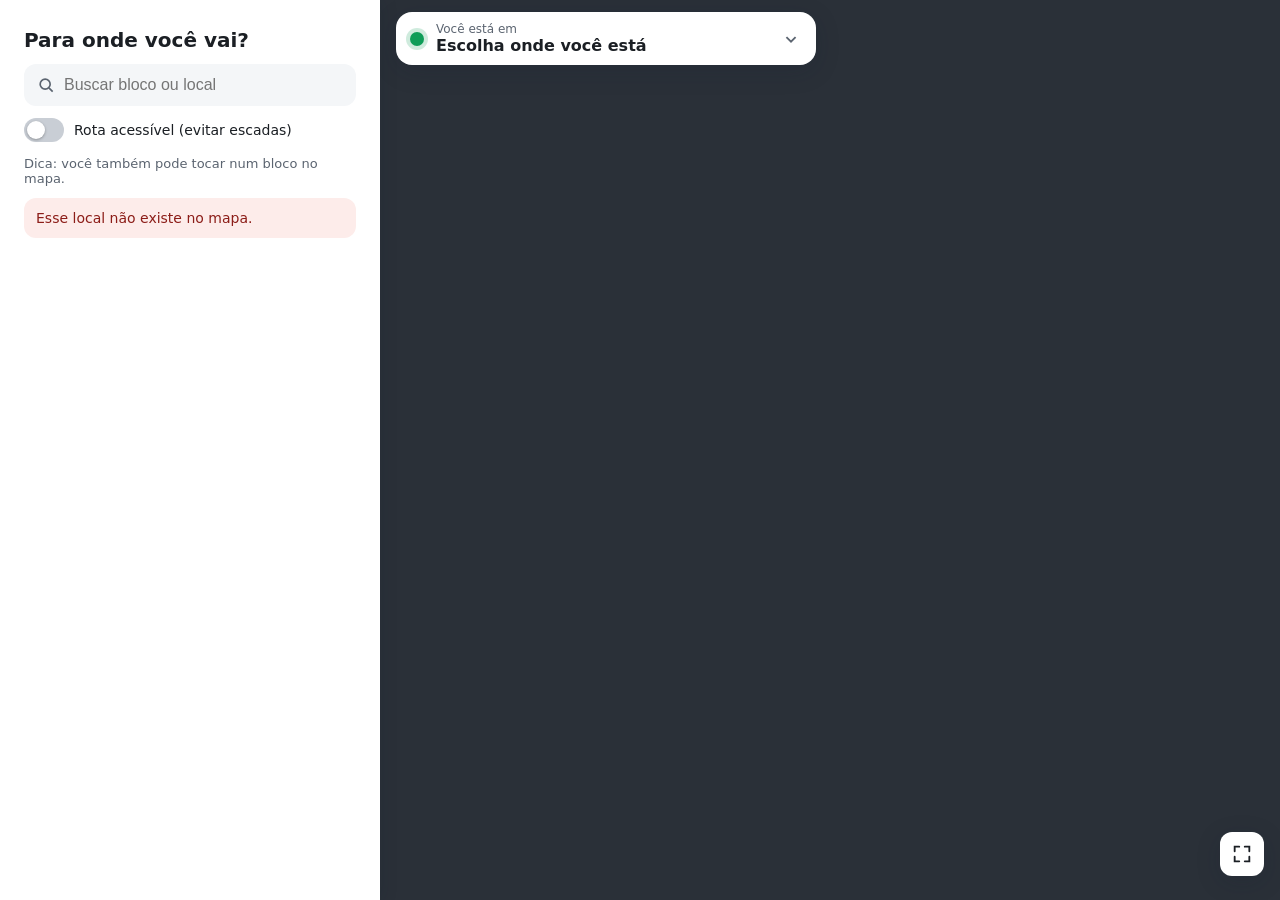
==== Projeto-Tcc-Senai/frontend-rota/index.html @ 967924a3 "Add files via upload" ====
<!doctype html>
<html lang="pt-BR">
<head>
  <meta charset="utf-8">
  <meta name="viewport" content="width=device-width, initial-scale=1, viewport-fit=cover">
  <meta name="theme-color" content="#0b4f9c">
  <title>Rotas do Campus - SENAI</title>
  <link rel="stylesheet" href="css/estilo.css">
</head>
<body>
  <main class="app">

    <!-- MAPA: o SVG recebe a ortofoto e a rota (ver js/mapa.js) -->
    <div class="area-mapa">
      <svg id="mapa" role="img" aria-label="Mapa do campus"></svg>

      <header class="topo" id="topo">
        <button class="cartao-origem" id="btn-origem" type="button" aria-haspopup="dialog">
          <span class="marca-origem" aria-hidden="true"></span>
          <span class="textos">
            <small>Você está em</small>
            <strong id="nome-origem">Escolha onde você está</strong>
          </span>
          <svg class="seta" viewBox="0 0 24 24" aria-hidden="true"><path d="M7 10l5 5 5-5"/></svg>
        </button>
      </header>

      <div class="controles" aria-label="Controles do mapa">
        <button id="btn-rota" type="button" title="Centralizar rota" hidden>
          <svg viewBox="0 0 24 24" aria-hidden="true"><circle cx="12" cy="12" r="3"/><path d="M12 2v4M12 18v4M2 12h4M18 12h4"/><circle cx="12" cy="12" r="7"/></svg>
        </button>
        <button id="btn-tudo" type="button" title="Ver o campus inteiro">
          <svg viewBox="0 0 24 24" aria-hidden="true"><path d="M4 9V4h5M20 9V4h-5M4 15v5h5M20 15v5h-5"/></svg>
        </button>
      </div>
    </div>

    <!-- PAINEL: escolha do destino e resultado da rota -->
    <section class="painel" id="painel" aria-live="polite">
      <div class="alca" aria-hidden="true"></div>

      <div id="tela-escolha">
        <h1>Para onde você vai?</h1>
        <div class="busca">
          <svg viewBox="0 0 24 24" aria-hidden="true"><circle cx="11" cy="11" r="6"/><path d="M20 20l-4.5-4.5"/></svg>
          <input id="busca" type="search" placeholder="Buscar bloco ou local" autocomplete="off">
        </div>
        <label class="chave">
          <input type="checkbox" id="acessivel">
          <span class="trilho" aria-hidden="true"></span>
          Rota acessível (evitar escadas)
        </label>
        <div id="lista-destinos" class="lista"></div>
        <p class="dica">Dica: você também pode tocar num bloco no mapa.</p>
      </div>

      <div id="tela-rota" hidden>
        <div class="resumo">
          <div>
            <small>Indo para</small>
            <h2 id="rota-destino"></h2>
          </div>
          <button id="btn-trocar" type="button" class="secundario">Trocar</button>
        </div>
        <div class="metricas">
          <div><strong id="rota-tempo">-</strong><small>min a pé</small></div>
          <div><strong id="rota-dist">-</strong><small>metros</small></div>
          <div id="selo-acessivel" hidden><strong>♿</strong><small>acessível</small></div>
        </div>
        <ol id="passos" class="passos"></ol>
      </div>

      <div id="carregando" class="carregando" hidden>Calculando rota…</div>
      <p id="erro" class="erro" role="alert" hidden></p>
    </section>

    <!-- Escolha manual da origem (quando não veio QR code ou para trocar) -->
    <dialog id="dlg-origem" aria-labelledby="titulo-origem">
      <form method="dialog" class="dlg-topo">
        <h2 id="titulo-origem">Onde você está?</h2>
        <button value="fechar" class="fechar" aria-label="Fechar">×</button>
      </form>
      <div id="lista-origens" class="lista"></div>
    </dialog>
  </main>

  <script type="module" src="js/app.js"></script>
</body>
</html>
---- Projeto-Tcc-Senai/frontend-rota/css/estilo.css ----
/* Front de referência da tela de rota.
   Cores e fontes são provisórias: substituir pelas do Figma. */

:root {
  --azul: #0b4f9c;
  --azul-claro: #e8f0fb;
  --rota: #1a73e8;
  --verde: #0f9d58;
  --vermelho: #d93025;
  --texto: #1b1f24;
  --texto-2: #5b6470;
  --linha: #e3e6ea;
  --fundo: #ffffff;
  --fundo-2: #f4f6f8;
  --sombra: 0 6px 24px rgba(15, 30, 50, .18);
  --raio: 16px;
  color-scheme: light;
}

* { box-sizing: border-box; }
html, body { height: 100%; margin: 0; }
body {
  font-family: system-ui, -apple-system, "Segoe UI", Roboto, sans-serif;
  color: var(--texto);
  background: #1d2228;
  -webkit-tap-highlight-color: transparent;
  overscroll-behavior: none;
}
button { font: inherit; color: inherit; cursor: pointer; }
[hidden] { display: none !important; }

/* ---------------------------------------------------------------- layout */

.app {
  position: fixed; inset: 0;
  display: grid;
  grid-template-rows: 1fr;
}
.area-mapa { position: relative; grid-area: 1 / 1; overflow: hidden; }

#mapa {
  width: 100%; height: 100%; display: block;
  touch-action: none;            /* gestos tratados em mapa.js */
  user-select: none;
  background: #2a3038;
  cursor: grab;
}
#mapa:active { cursor: grabbing; }

/* ----------------------------------------------------------------- topo */

.topo {
  position: absolute; top: 0; left: 0; right: 0;
  padding: max(12px, env(safe-area-inset-top)) 16px 0;
  pointer-events: none;
}
.cartao-origem {
  pointer-events: auto;
  display: flex; align-items: center; gap: 12px;
  width: 100%; max-width: 420px;
  padding: 10px 14px;
  border: 0; border-radius: var(--raio);
  background: var(--fundo); box-shadow: var(--sombra);
  text-align: left;
}
.cartao-origem .textos { display: grid; flex: 1; min-width: 0; }
.cartao-origem small { color: var(--texto-2); font-size: 12px; }
.cartao-origem strong { font-size: 16px; overflow: hidden; text-overflow: ellipsis; white-space: nowrap; }
.marca-origem {
  width: 14px; height: 14px; border-radius: 50%; flex: none;
  background: var(--verde); box-shadow: 0 0 0 4px rgba(15, 157, 88, .2);
}
.seta { width: 22px; height: 22px; fill: none; stroke: var(--texto-2); stroke-width: 2; }

/* ------------------------------------------------------------- controles */

.controles {
  position: absolute; right: 16px;
  bottom: calc(var(--altura-painel, 45vh) + 16px);
  display: grid; gap: 8px;
}
.controles button {
  width: 44px; height: 44px; border: 0; border-radius: 12px;
  background: var(--fundo); box-shadow: var(--sombra);
  display: grid; place-items: center;
}
.controles svg { width: 22px; height: 22px; fill: none; stroke: var(--texto); stroke-width: 2; stroke-linecap: round; }

/* ---------------------------------------------------------------- painel */

.painel {
  position: absolute; left: 0; right: 0; bottom: 0;
  max-height: 48vh; overflow-y: auto;
  padding: 8px 16px max(16px, env(safe-area-inset-bottom));
  background: var(--fundo);
  border-radius: 20px 20px 0 0;
  box-shadow: 0 -4px 24px rgba(15, 30, 50, .18);
}
.alca { width: 40px; height: 4px; border-radius: 2px; background: var(--linha); margin: 0 auto 10px; }
.painel h1 { font-size: 20px; margin: 4px 0 12px; }

.busca {
  display: flex; align-items: center; gap: 8px;
  padding: 0 12px; border-radius: 12px; background: var(--fundo-2);
}
.busca svg { width: 20px; height: 20px; fill: none; stroke: var(--texto-2); stroke-width: 2; flex: none; }
.busca input {
  flex: 1; border: 0; background: none; padding: 12px 0; font-size: 16px; outline: none; min-width: 0;
}

/* chave liga/desliga */
.chave { display: flex; align-items: center; gap: 10px; margin: 12px 0 4px; font-size: 14px; cursor: pointer; }
.chave input { position: absolute; opacity: 0; pointer-events: none; }
.chave .trilho {
  width: 40px; height: 24px; border-radius: 12px; background: #c9ced5; position: relative; flex: none;
  transition: background .2s;
}
.chave .trilho::after {
  content: ""; position: absolute; top: 3px; left: 3px; width: 18px; height: 18px; border-radius: 50%;
  background: #fff; box-shadow: 0 1px 3px rgba(0,0,0,.3); transition: transform .2s;
}
.chave input:checked + .trilho { background: var(--azul); }
.chave input:checked + .trilho::after { transform: translateX(16px); }
.chave input:focus-visible + .trilho { outline: 2px solid var(--azul); outline-offset: 2px; }

/* lista de destinos */
.lista h3 { font-size: 12px; text-transform: uppercase; letter-spacing: .06em; color: var(--texto-2); margin: 16px 0 8px; }
.itens { display: flex; flex-wrap: wrap; gap: 8px; }
.item {
  display: inline-flex; align-items: center; gap: 8px;
  padding: 8px 12px; border: 1px solid var(--linha); border-radius: 999px; background: var(--fundo);
  font-size: 14px;
}
.item:hover, .item:focus-visible { border-color: var(--azul); background: var(--azul-claro); outline: none; }
.itens.bloco .item { padding: 6px 12px 6px 6px; }
.itens.bloco .item span:last-child:empty { display: none; }
.letra {
  width: 28px; height: 28px; border-radius: 50%; display: grid; place-items: center;
  background: var(--azul); color: #fff; font-weight: 700; font-size: 14px;
}
.vazio, .dica { color: var(--texto-2); font-size: 13px; }
.dica { margin: 14px 0 0; }

/* resultado da rota */
.resumo { display: flex; align-items: flex-start; justify-content: space-between; gap: 12px; }
.resumo small { color: var(--texto-2); font-size: 12px; }
.resumo h2 { margin: 2px 0 0; font-size: 22px; }
.secundario {
  border: 1px solid var(--linha); background: var(--fundo); border-radius: 10px; padding: 8px 14px; font-weight: 600;
}
.metricas { display: flex; gap: 10px; margin: 14px 0; }
.metricas > div {
  flex: 1; display: grid; justify-items: center; padding: 10px 6px; border-radius: 12px; background: var(--fundo-2);
}
.metricas strong { font-size: 22px; color: var(--azul); }
.metricas small { color: var(--texto-2); font-size: 12px; }

.passos { list-style: none; margin: 0; padding: 0 0 0 4px; }
.passos li {
  position: relative; display: flex; justify-content: space-between; gap: 12px;
  padding: 8px 0 8px 24px; font-size: 15px;
}
.passos li::before {          /* bolinha */
  content: ""; position: absolute; left: 0; top: 13px; width: 10px; height: 10px; border-radius: 50%;
  background: var(--fundo); border: 2px solid var(--rota);
}
.passos li:not(:last-child)::after {   /* linha ligando os passos */
  content: ""; position: absolute; left: 6px; top: 25px; bottom: -13px; width: 2px; background: var(--rota); opacity: .35;
}
.passos li.inicio::before { background: var(--verde); border-color: var(--verde); }
.passos li.fim::before { background: var(--vermelho); border-color: var(--vermelho); }
.passos li.fim { font-weight: 600; }
.passos small { color: var(--texto-2); white-space: nowrap; }

.carregando { padding: 12px 0; color: var(--texto-2); }
.erro {
  margin: 12px 0 0; padding: 12px; border-radius: 12px;
  background: #fdecea; color: #8c1d18; font-size: 14px;
}

/* ---------------------------------------------------------------- diálogo */

dialog {
  width: min(520px, calc(100vw - 32px)); max-height: 80vh;
  border: 0; border-radius: var(--raio); padding: 16px; box-shadow: var(--sombra);
}
dialog::backdrop { background: rgba(10, 15, 20, .55); }
.dlg-topo { display: flex; justify-content: space-between; align-items: center; }
.dlg-topo h2 { margin: 0; font-size: 20px; }
.fechar { border: 0; background: none; font-size: 28px; line-height: 1; padding: 4px 8px; }

/* ------------------------------------------------------------ SVG do mapa */

.rota-borda { stroke: #fff; stroke-width: 12; opacity: .9; }
.rota-linha { stroke: var(--rota); stroke-width: 7; }

.destino { cursor: pointer; }
.destino.bloco circle { fill: var(--azul); stroke: #fff; stroke-width: 2.5; }
.destino.bloco text {
  fill: #fff; font: 700 13px system-ui, sans-serif; text-anchor: middle; pointer-events: none;
}
.destino.local circle { fill: #f6a800; stroke: #fff; stroke-width: 2; }
.destino .rotulo {
  fill: #fff; font: 600 12px system-ui, sans-serif;
  paint-order: stroke; stroke: rgba(0,0,0,.75); stroke-width: 3px; stroke-linejoin: round;
  pointer-events: none;
}

.origem .miolo { fill: var(--verde); stroke: #fff; stroke-width: 3; }
.origem .pulso { fill: var(--verde); opacity: .25; transform-box: fill-box; transform-origin: center; animation: pulso 1.8s ease-out infinite; }
@keyframes pulso { from { transform: scale(.5); opacity: .5; } to { transform: scale(1.4); opacity: 0; } }

.chegada path { fill: var(--vermelho); stroke: #fff; stroke-width: 2; }
.chegada .furo { fill: #fff; }
.caminhante circle { fill: #fff; stroke: var(--rota); stroke-width: 3.5; }

/* ------------------------------------------------------------ computador */

@media (min-width: 900px) {
  .app { grid-template-columns: 380px 1fr; }
  .area-mapa { grid-area: 1 / 2; }
  .painel {
    position: relative; grid-area: 1 / 1;
    max-height: none; height: 100%; border-radius: 0;
    padding: 24px; box-shadow: 2px 0 16px rgba(15, 30, 50, .12); z-index: 1;
  }
  .alca { display: none; }
  .controles { bottom: 24px; }
}

@media (prefers-reduced-motion: reduce) {
  .origem .pulso { animation: none; }
}
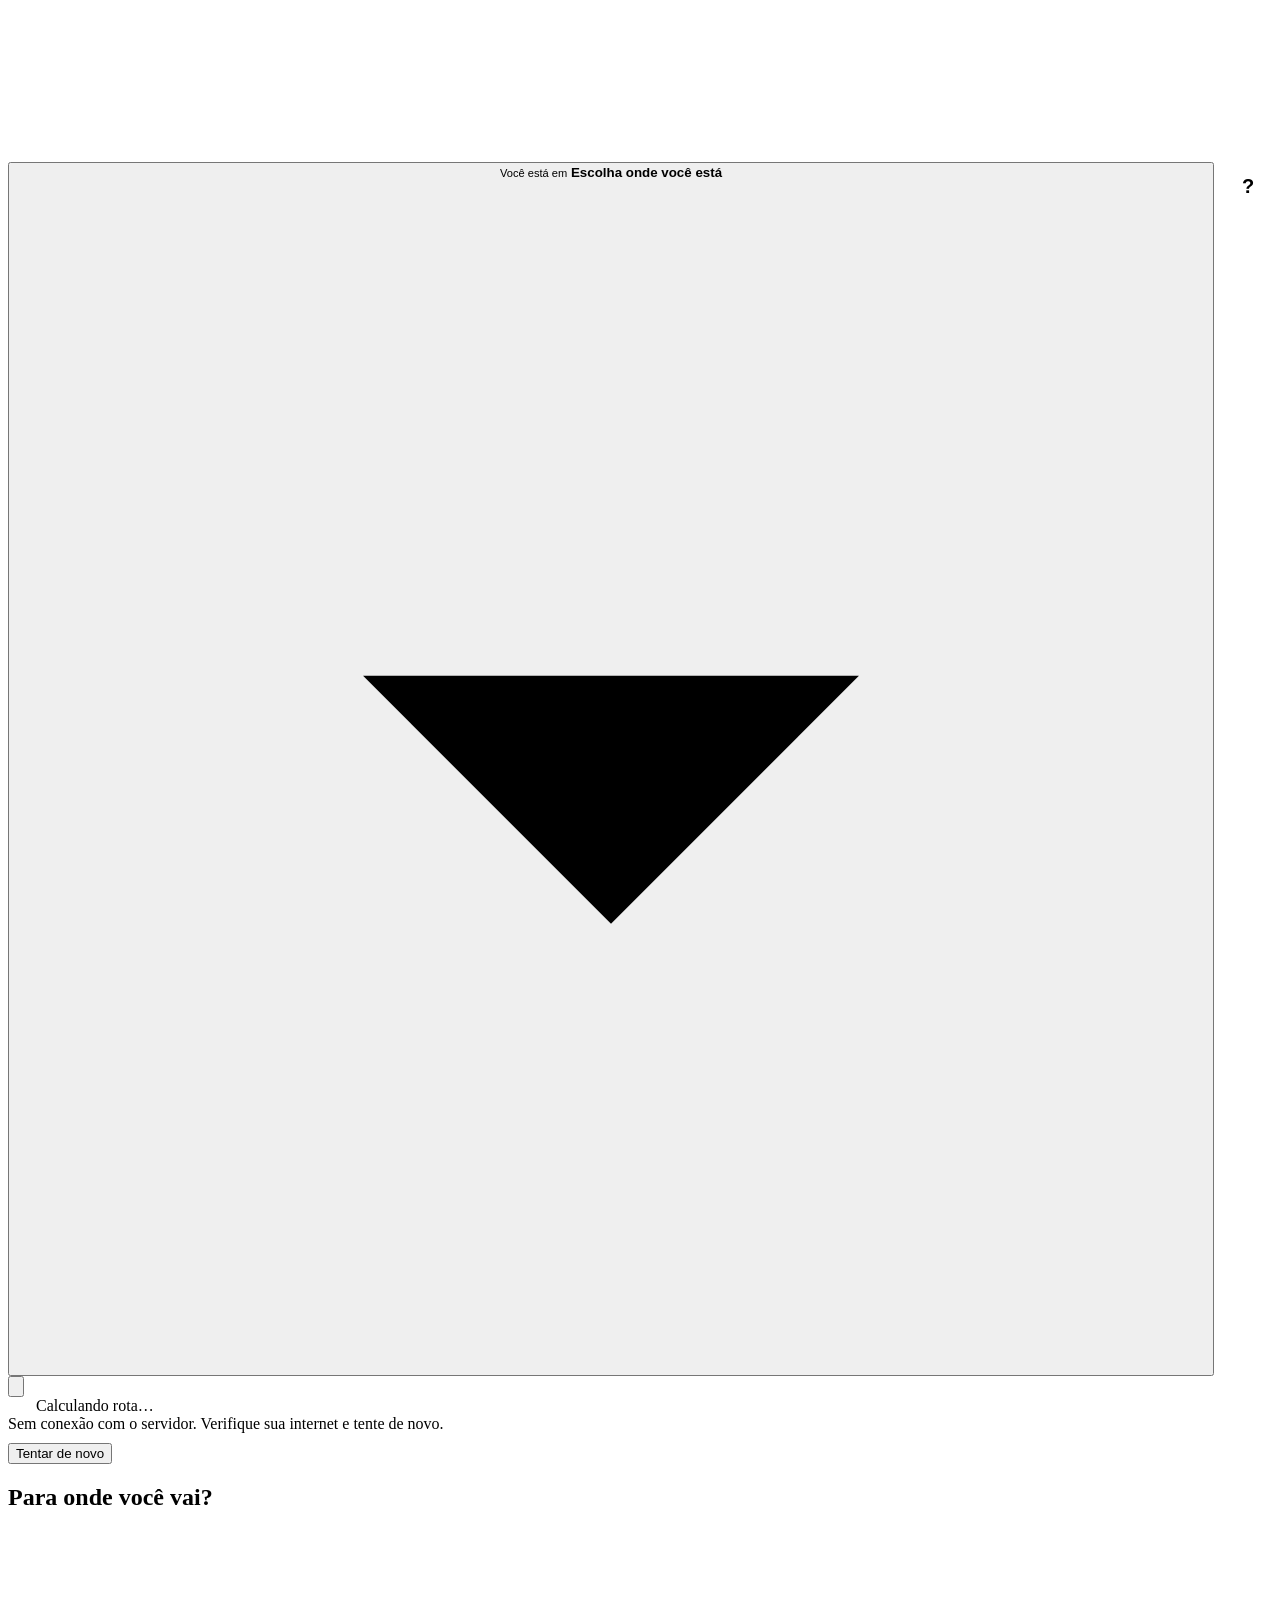
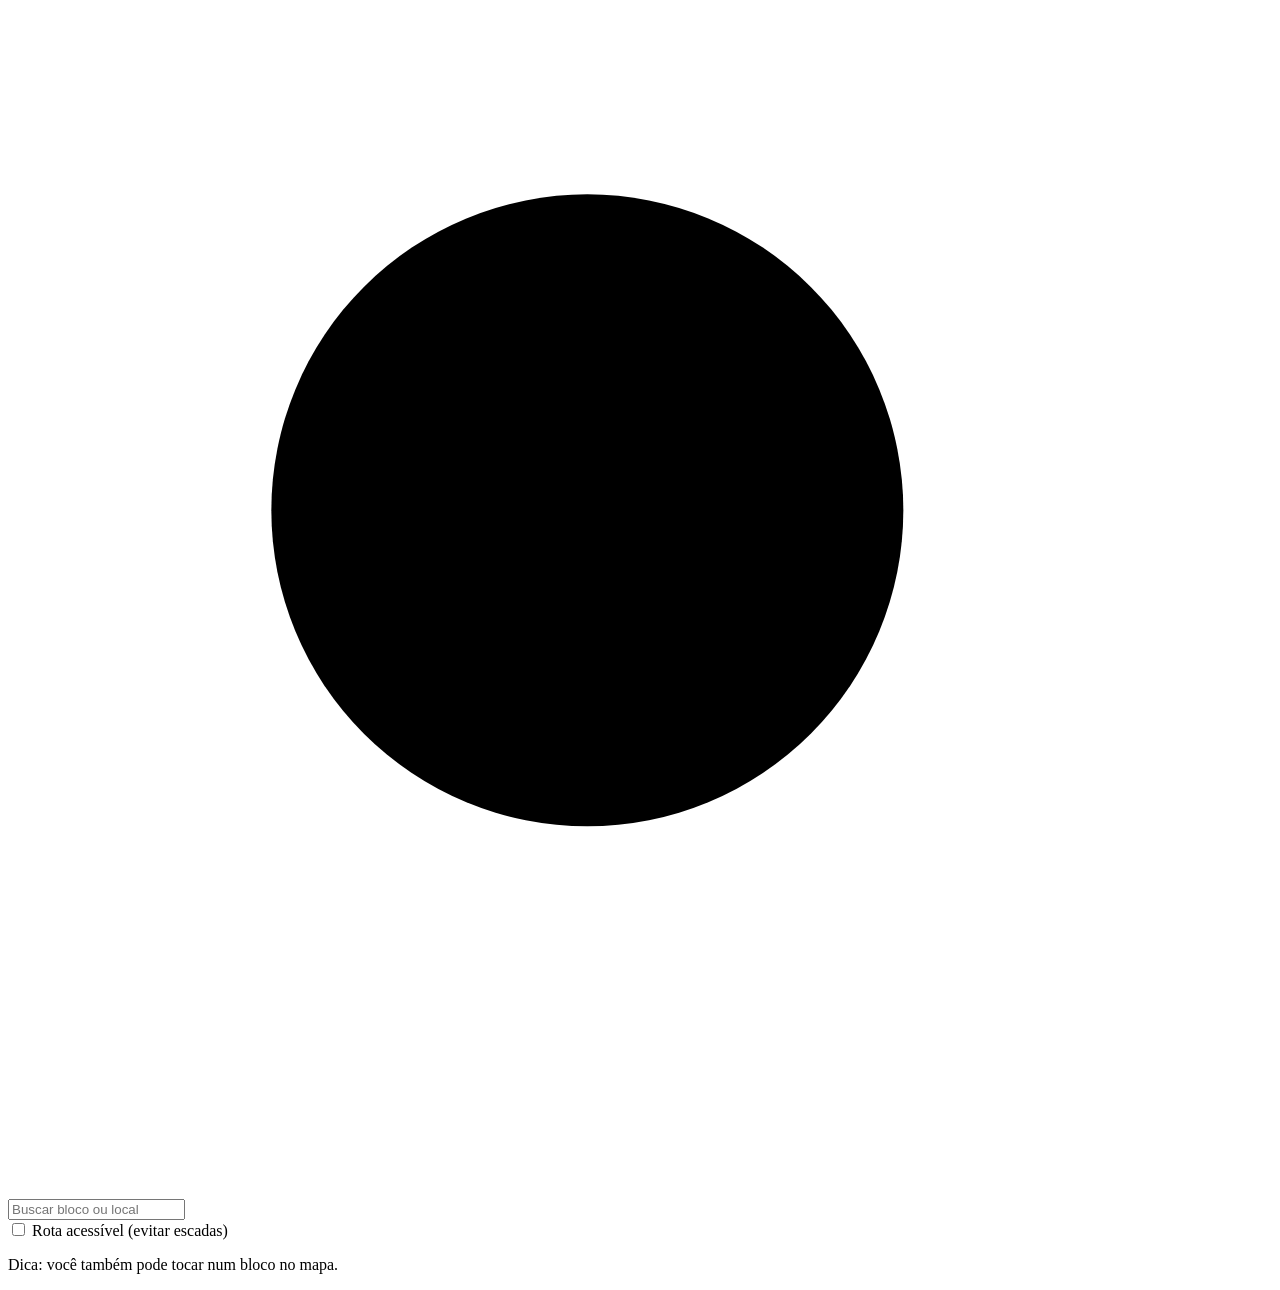
==== commit 479c0dbd: "mudança no front" ====
--- a/Projeto-Tcc-Senai/frontend-rota/index.html
+++ b/Projeto-Tcc-Senai/frontend-rota/index.html
@@ -23,6 +23,8 @@
           </span>
           <svg class="seta" viewBox="0 0 24 24" aria-hidden="true"><path d="M7 10l5 5 5-5"/></svg>
         </button>
+        <!-- H10: ajuda sempre à mão -->
+        <button class="ajuda" id="btn-ajuda" type="button" aria-haspopup="dialog" aria-label="Ajuda: como usar">?</button>
       </header>
 
       <div class="controles" aria-label="Controles do mapa">
@@ -39,17 +41,30 @@
     <section class="painel" id="painel" aria-live="polite">
       <div class="alca" aria-hidden="true"></div>
 
+      <!-- H1: feedback visível enquanto a rota é calculada (fica no topo para não sair da tela) -->
+      <div id="carregando" class="carregando" hidden><span class="giro" aria-hidden="true"></span>Calculando rota…</div>
+      <!-- H9: erro em linguagem simples, com uma ação para resolver -->
+      <div id="erro" class="erro" role="alert" hidden>
+        <p id="erro-texto"></p>
+        <button id="erro-acao" type="button" class="secundario" hidden></button>
+      </div>
+
       <div id="tela-escolha">
         <h1>Para onde você vai?</h1>
         <div class="busca">
           <svg viewBox="0 0 24 24" aria-hidden="true"><circle cx="11" cy="11" r="6"/><path d="M20 20l-4.5-4.5"/></svg>
-          <input id="busca" type="search" placeholder="Buscar bloco ou local" autocomplete="off">
+          <input id="busca" type="search" placeholder="Buscar bloco ou local" autocomplete="off" enterkeyhint="go">
         </div>
         <label class="chave">
           <input type="checkbox" id="acessivel">
           <span class="trilho" aria-hidden="true"></span>
           Rota acessível (evitar escadas)
         </label>
+        <!-- H6: destinos usados recentemente (preenchido em js/app.js) -->
+        <div id="recentes" class="lista" hidden>
+          <h3>Recentes</h3>
+          <div id="lista-recentes" class="itens"></div>
+        </div>
         <div id="lista-destinos" class="lista"></div>
         <p class="dica">Dica: você também pode tocar num bloco no mapa.</p>
       </div>
@@ -60,7 +75,7 @@
             <small>Indo para</small>
             <h2 id="rota-destino"></h2>
           </div>
-          <button id="btn-trocar" type="button" class="secundario">Trocar</button>
+          <button id="btn-trocar" type="button" class="secundario">Trocar destino</button>
         </div>
         <div class="metricas">
           <div><strong id="rota-tempo">-</strong><small>min a pé</small></div>
@@ -68,10 +83,10 @@
           <div id="selo-acessivel" hidden><strong>♿</strong><small>acessível</small></div>
         </div>
         <ol id="passos" class="passos"></ol>
+        <!-- H7: atalho para enviar a rota a outra pessoa -->
+        <button id="btn-compartilhar" type="button" class="secundario largo">Compartilhar esta rota</button>
+        <p id="aviso" class="aviso" role="status" hidden></p>
       </div>
-
-      <div id="carregando" class="carregando" hidden>Calculando rota…</div>
-      <p id="erro" class="erro" role="alert" hidden></p>
     </section>
 
     <!-- Escolha manual da origem (quando não veio QR code ou para trocar) -->
@@ -80,10 +95,26 @@
         <h2 id="titulo-origem">Onde você está?</h2>
         <button value="fechar" class="fechar" aria-label="Fechar">×</button>
       </form>
+      <p id="aviso-origem" class="aviso-dlg" role="alert" hidden></p>
       <div id="lista-origens" class="lista"></div>
+    </dialog>
+
+    <!-- H10: ajuda curta e focada na tarefa -->
+    <dialog id="dlg-ajuda" aria-labelledby="titulo-ajuda">
+      <form method="dialog" class="dlg-topo">
+        <h2 id="titulo-ajuda">Como usar</h2>
+        <button value="fechar" class="fechar" aria-label="Fechar">×</button>
+      </form>
+      <ol class="ajuda-lista">
+        <li><strong>Diga onde você está.</strong> Escaneie o QR Code do bloco ou toque no cartão “Você está em”.</li>
+        <li><strong>Escolha o destino.</strong> Use a busca, a lista ou toque num bloco no mapa.</li>
+        <li><strong>Siga a linha azul.</strong> Os passos mostram o caminho e a distância de cada trecho.</li>
+        <li><strong>Rota acessível</strong> evita trechos com escada.</li>
+        <li><strong>Errou o destino?</strong> Toque em “Trocar destino” ou use o botão voltar do celular.</li>
+      </ol>
     </dialog>
   </main>
 
   <script type="module" src="js/app.js"></script>
 </body>
-</html>
+</html>
--- a/Projeto-Tcc-Senai/frontend-rota/css/estilo.css
+++ b/Projeto-Tcc-Senai/frontend-rota/css/estilo.css
@@ -1,233 +1,43 @@
-/* Front de referência da tela de rota.
-   Cores e fontes são provisórias: substituir pelas do Figma. */
 
-:root {
-  --azul: #0b4f9c;
-  --azul-claro: #e8f0fb;
-  --rota: #1a73e8;
-  --verde: #0f9d58;
-  --vermelho: #d93025;
-  --texto: #1b1f24;
-  --texto-2: #5b6470;
-  --linha: #e3e6ea;
-  --fundo: #ffffff;
-  --fundo-2: #f4f6f8;
-  --sombra: 0 6px 24px rgba(15, 30, 50, .18);
-  --raio: 16px;
-  color-scheme: light;
+/* =====================================================================
+   Melhorias de usabilidade (10 heurísticas de Nielsen)
+   Cole este bloco no FINAL de css/estilo.css
+   ===================================================================== */
+
+/* H10: botão de ajuda ao lado do cartão de origem */
+.topo { display: flex; gap: 10px; align-items: flex-start; }
+.cartao-origem { flex: 1; width: auto; }
+.ajuda {
+  pointer-events: auto; flex: none; width: 48px; height: 48px;
+  border: 0; border-radius: 50%; background: var(--fundo); box-shadow: var(--sombra);
+  font-size: 20px; font-weight: 700; color: var(--azul);
 }
+.ajuda-lista { padding-left: 20px; line-height: 1.5; }
+.ajuda-lista li { margin-bottom: 8px; }
 
-* { box-sizing: border-box; }
-html, body { height: 100%; margin: 0; }
-body {
-  font-family: system-ui, -apple-system, "Segoe UI", Roboto, sans-serif;
-  color: var(--texto);
-  background: #1d2228;
-  -webkit-tap-highlight-color: transparent;
-  overscroll-behavior: none;
+/* alvo de toque confortável (mínimo ~44 px) */
+.item { min-height: 44px; }
+
+/* H1: item escolhido e painel ocupado */
+.item.ativo { border-color: var(--azul); background: var(--azul-claro); }
+.painel.ocupado .item { opacity: .55; pointer-events: none; }
+.carregando { display: flex; align-items: center; gap: 10px; }
+.giro {
+  width: 18px; height: 18px; border-radius: 50%; flex: none;
+  border: 3px solid var(--linha); border-top-color: var(--azul);
+  animation: girar .8s linear infinite;
 }
-button { font: inherit; color: inherit; cursor: pointer; }
-[hidden] { display: none !important; }
+@keyframes girar { to { transform: rotate(360deg); } }
 
-/* ---------------------------------------------------------------- layout */
+/* H9: erro com ação */
+.erro p { margin: 0; }
+.erro .secundario { margin-top: 10px; }
 
-.app {
-  position: fixed; inset: 0;
-  display: grid;
-  grid-template-rows: 1fr;
-}
-.area-mapa { position: relative; grid-area: 1 / 1; overflow: hidden; }
-
-#mapa {
-  width: 100%; height: 100%; display: block;
-  touch-action: none;            /* gestos tratados em mapa.js */
-  user-select: none;
-  background: #2a3038;
-  cursor: grab;
-}
-#mapa:active { cursor: grabbing; }
-
-/* ----------------------------------------------------------------- topo */
-
-.topo {
-  position: absolute; top: 0; left: 0; right: 0;
-  padding: max(12px, env(safe-area-inset-top)) 16px 0;
-  pointer-events: none;
-}
-.cartao-origem {
-  pointer-events: auto;
-  display: flex; align-items: center; gap: 12px;
-  width: 100%; max-width: 420px;
-  padding: 10px 14px;
-  border: 0; border-radius: var(--raio);
-  background: var(--fundo); box-shadow: var(--sombra);
-  text-align: left;
-}
-.cartao-origem .textos { display: grid; flex: 1; min-width: 0; }
-.cartao-origem small { color: var(--texto-2); font-size: 12px; }
-.cartao-origem strong { font-size: 16px; overflow: hidden; text-overflow: ellipsis; white-space: nowrap; }
-.marca-origem {
-  width: 14px; height: 14px; border-radius: 50%; flex: none;
-  background: var(--verde); box-shadow: 0 0 0 4px rgba(15, 157, 88, .2);
-}
-.seta { width: 22px; height: 22px; fill: none; stroke: var(--texto-2); stroke-width: 2; }
-
-/* ------------------------------------------------------------- controles */
-
-.controles {
-  position: absolute; right: 16px;
-  bottom: calc(var(--altura-painel, 45vh) + 16px);
-  display: grid; gap: 8px;
-}
-.controles button {
-  width: 44px; height: 44px; border: 0; border-radius: 12px;
-  background: var(--fundo); box-shadow: var(--sombra);
-  display: grid; place-items: center;
-}
-.controles svg { width: 22px; height: 22px; fill: none; stroke: var(--texto); stroke-width: 2; stroke-linecap: round; }
-
-/* ---------------------------------------------------------------- painel */
-
-.painel {
-  position: absolute; left: 0; right: 0; bottom: 0;
-  max-height: 48vh; overflow-y: auto;
-  padding: 8px 16px max(16px, env(safe-area-inset-bottom));
-  background: var(--fundo);
-  border-radius: 20px 20px 0 0;
-  box-shadow: 0 -4px 24px rgba(15, 30, 50, .18);
-}
-.alca { width: 40px; height: 4px; border-radius: 2px; background: var(--linha); margin: 0 auto 10px; }
-.painel h1 { font-size: 20px; margin: 4px 0 12px; }
-
-.busca {
-  display: flex; align-items: center; gap: 8px;
-  padding: 0 12px; border-radius: 12px; background: var(--fundo-2);
-}
-.busca svg { width: 20px; height: 20px; fill: none; stroke: var(--texto-2); stroke-width: 2; flex: none; }
-.busca input {
-  flex: 1; border: 0; background: none; padding: 12px 0; font-size: 16px; outline: none; min-width: 0;
-}
-
-/* chave liga/desliga */
-.chave { display: flex; align-items: center; gap: 10px; margin: 12px 0 4px; font-size: 14px; cursor: pointer; }
-.chave input { position: absolute; opacity: 0; pointer-events: none; }
-.chave .trilho {
-  width: 40px; height: 24px; border-radius: 12px; background: #c9ced5; position: relative; flex: none;
-  transition: background .2s;
-}
-.chave .trilho::after {
-  content: ""; position: absolute; top: 3px; left: 3px; width: 18px; height: 18px; border-radius: 50%;
-  background: #fff; box-shadow: 0 1px 3px rgba(0,0,0,.3); transition: transform .2s;
-}
-.chave input:checked + .trilho { background: var(--azul); }
-.chave input:checked + .trilho::after { transform: translateX(16px); }
-.chave input:focus-visible + .trilho { outline: 2px solid var(--azul); outline-offset: 2px; }
-
-/* lista de destinos */
-.lista h3 { font-size: 12px; text-transform: uppercase; letter-spacing: .06em; color: var(--texto-2); margin: 16px 0 8px; }
-.itens { display: flex; flex-wrap: wrap; gap: 8px; }
-.item {
-  display: inline-flex; align-items: center; gap: 8px;
-  padding: 8px 12px; border: 1px solid var(--linha); border-radius: 999px; background: var(--fundo);
-  font-size: 14px;
-}
-.item:hover, .item:focus-visible { border-color: var(--azul); background: var(--azul-claro); outline: none; }
-.itens.bloco .item { padding: 6px 12px 6px 6px; }
-.itens.bloco .item span:last-child:empty { display: none; }
-.letra {
-  width: 28px; height: 28px; border-radius: 50%; display: grid; place-items: center;
-  background: var(--azul); color: #fff; font-weight: 700; font-size: 14px;
-}
-.vazio, .dica { color: var(--texto-2); font-size: 13px; }
-.dica { margin: 14px 0 0; }
-
-/* resultado da rota */
-.resumo { display: flex; align-items: flex-start; justify-content: space-between; gap: 12px; }
-.resumo small { color: var(--texto-2); font-size: 12px; }
-.resumo h2 { margin: 2px 0 0; font-size: 22px; }
-.secundario {
-  border: 1px solid var(--linha); background: var(--fundo); border-radius: 10px; padding: 8px 14px; font-weight: 600;
-}
-.metricas { display: flex; gap: 10px; margin: 14px 0; }
-.metricas > div {
-  flex: 1; display: grid; justify-items: center; padding: 10px 6px; border-radius: 12px; background: var(--fundo-2);
-}
-.metricas strong { font-size: 22px; color: var(--azul); }
-.metricas small { color: var(--texto-2); font-size: 12px; }
-
-.passos { list-style: none; margin: 0; padding: 0 0 0 4px; }
-.passos li {
-  position: relative; display: flex; justify-content: space-between; gap: 12px;
-  padding: 8px 0 8px 24px; font-size: 15px;
-}
-.passos li::before {          /* bolinha */
-  content: ""; position: absolute; left: 0; top: 13px; width: 10px; height: 10px; border-radius: 50%;
-  background: var(--fundo); border: 2px solid var(--rota);
-}
-.passos li:not(:last-child)::after {   /* linha ligando os passos */
-  content: ""; position: absolute; left: 6px; top: 25px; bottom: -13px; width: 2px; background: var(--rota); opacity: .35;
-}
-.passos li.inicio::before { background: var(--verde); border-color: var(--verde); }
-.passos li.fim::before { background: var(--vermelho); border-color: var(--vermelho); }
-.passos li.fim { font-weight: 600; }
-.passos small { color: var(--texto-2); white-space: nowrap; }
-
-.carregando { padding: 12px 0; color: var(--texto-2); }
-.erro {
-  margin: 12px 0 0; padding: 12px; border-radius: 12px;
-  background: #fdecea; color: #8c1d18; font-size: 14px;
-}
-
-/* ---------------------------------------------------------------- diálogo */
-
-dialog {
-  width: min(520px, calc(100vw - 32px)); max-height: 80vh;
-  border: 0; border-radius: var(--raio); padding: 16px; box-shadow: var(--sombra);
-}
-dialog::backdrop { background: rgba(10, 15, 20, .55); }
-.dlg-topo { display: flex; justify-content: space-between; align-items: center; }
-.dlg-topo h2 { margin: 0; font-size: 20px; }
-.fechar { border: 0; background: none; font-size: 28px; line-height: 1; padding: 4px 8px; }
-
-/* ------------------------------------------------------------ SVG do mapa */
-
-.rota-borda { stroke: #fff; stroke-width: 12; opacity: .9; }
-.rota-linha { stroke: var(--rota); stroke-width: 7; }
-
-.destino { cursor: pointer; }
-.destino.bloco circle { fill: var(--azul); stroke: #fff; stroke-width: 2.5; }
-.destino.bloco text {
-  fill: #fff; font: 700 13px system-ui, sans-serif; text-anchor: middle; pointer-events: none;
-}
-.destino.local circle { fill: #f6a800; stroke: #fff; stroke-width: 2; }
-.destino .rotulo {
-  fill: #fff; font: 600 12px system-ui, sans-serif;
-  paint-order: stroke; stroke: rgba(0,0,0,.75); stroke-width: 3px; stroke-linejoin: round;
-  pointer-events: none;
-}
-
-.origem .miolo { fill: var(--verde); stroke: #fff; stroke-width: 3; }
-.origem .pulso { fill: var(--verde); opacity: .25; transform-box: fill-box; transform-origin: center; animation: pulso 1.8s ease-out infinite; }
-@keyframes pulso { from { transform: scale(.5); opacity: .5; } to { transform: scale(1.4); opacity: 0; } }
-
-.chegada path { fill: var(--vermelho); stroke: #fff; stroke-width: 2; }
-.chegada .furo { fill: #fff; }
-.caminhante circle { fill: #fff; stroke: var(--rota); stroke-width: 3.5; }
-
-/* ------------------------------------------------------------ computador */
-
-@media (min-width: 900px) {
-  .app { grid-template-columns: 380px 1fr; }
-  .area-mapa { grid-area: 1 / 2; }
-  .painel {
-    position: relative; grid-area: 1 / 1;
-    max-height: none; height: 100%; border-radius: 0;
-    padding: 24px; box-shadow: 2px 0 16px rgba(15, 30, 50, .12); z-index: 1;
-  }
-  .alca { display: none; }
-  .controles { bottom: 24px; }
-}
+/* confirmações e avisos */
+.aviso { margin: 10px 0 0; padding: 10px 12px; border-radius: 10px; background: var(--azul-claro); color: var(--azul); font-size: 14px; }
+.aviso-dlg { margin: 10px 0 0; padding: 10px 12px; border-radius: 10px; background: #fff4e5; color: #7a4b00; font-size: 14px; }
+.largo { width: 100%; margin-top: 12px; }
 
 @media (prefers-reduced-motion: reduce) {
-  .origem .pulso { animation: none; }
-}
+  .giro { animation: none; }
+}
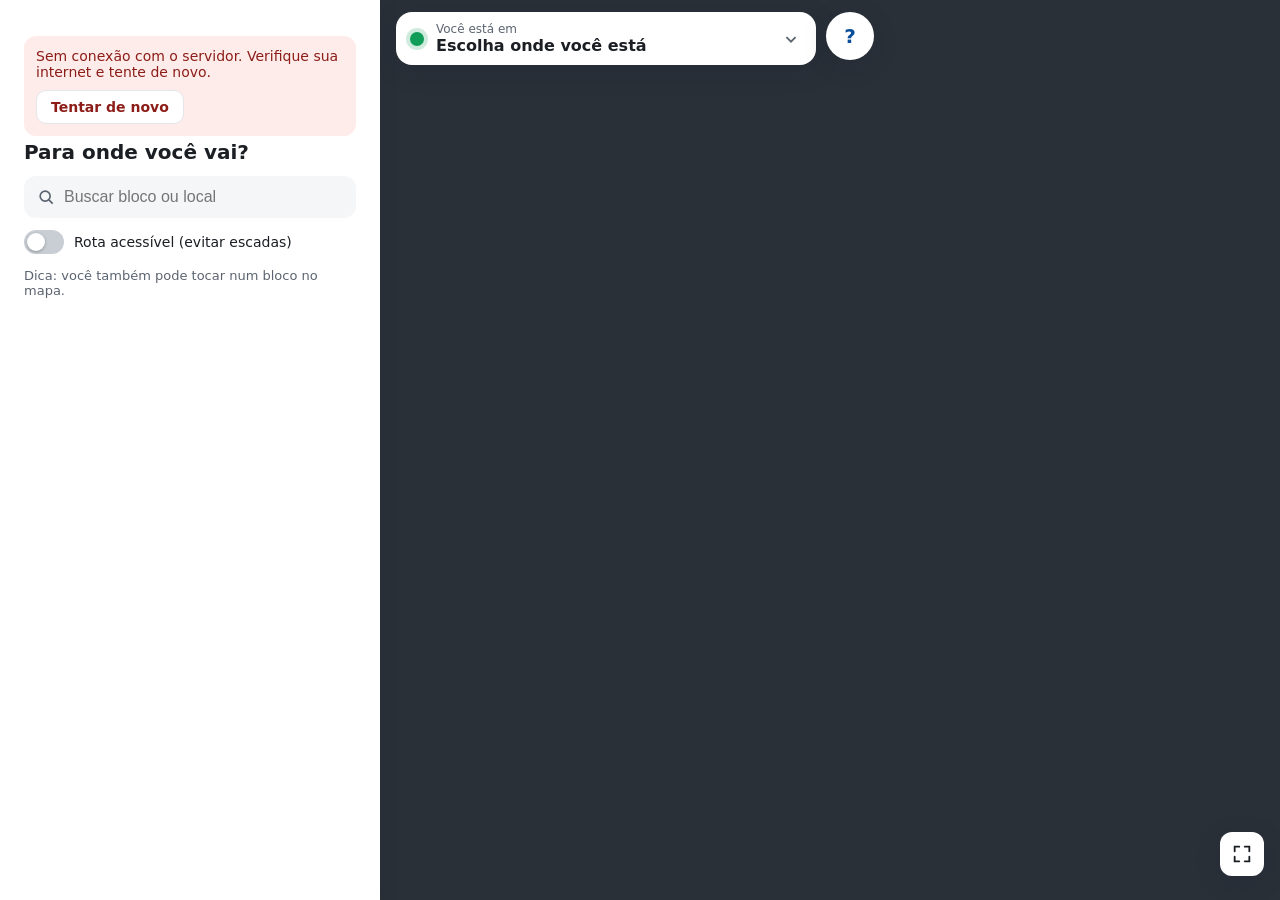
==== commit 2c974459: "abaixando para ver melhor a rota" ====
--- a/Projeto-Tcc-Senai/frontend-rota/index.html
+++ b/Projeto-Tcc-Senai/frontend-rota/index.html
@@ -39,7 +39,7 @@
 
     <!-- PAINEL: escolha do destino e resultado da rota -->
     <section class="painel" id="painel" aria-live="polite">
-      <div class="alca" aria-hidden="true"></div>
+      <button id="btn-alca" class="alca" type="button" aria-expanded="true" aria-label="Recolher detalhes da rota" disabled></button>
 
       <!-- H1: feedback visível enquanto a rota é calculada (fica no topo para não sair da tela) -->
       <div id="carregando" class="carregando" hidden><span class="giro" aria-hidden="true"></span>Calculando rota…</div>
@@ -77,6 +77,7 @@
           </div>
           <button id="btn-trocar" type="button" class="secundario">Trocar destino</button>
         </div>
+        <button id="resumo-curto" class="resumo-curto" type="button"></button>
         <div class="metricas">
           <div><strong id="rota-tempo">-</strong><small>min a pé</small></div>
           <div><strong id="rota-dist">-</strong><small>metros</small></div>
--- a/Projeto-Tcc-Senai/frontend-rota/css/estilo.css
+++ b/Projeto-Tcc-Senai/frontend-rota/css/estilo.css
@@ -1,3 +1,237 @@
+/* Front de referência da tela de rota.
+   Cores e fontes são provisórias: substituir pelas do Figma. */
+
+:root {
+  --azul: #0b4f9c;
+  --azul-claro: #e8f0fb;
+  --rota: #1a73e8;
+  --verde: #0f9d58;
+  --vermelho: #d93025;
+  --texto: #1b1f24;
+  --texto-2: #5b6470;
+  --linha: #e3e6ea;
+  --fundo: #ffffff;
+  --fundo-2: #f4f6f8;
+  --sombra: 0 6px 24px rgba(15, 30, 50, .18);
+  --raio: 16px;
+  color-scheme: light;
+}
+
+* { box-sizing: border-box; }
+html, body { height: 100%; margin: 0; }
+body {
+  font-family: system-ui, -apple-system, "Segoe UI", Roboto, sans-serif;
+  color: var(--texto);
+  background: #1d2228;
+  -webkit-tap-highlight-color: transparent;
+  overscroll-behavior: none;
+}
+button { font: inherit; color: inherit; cursor: pointer; }
+[hidden] { display: none !important; }
+
+/* ---------------------------------------------------------------- layout */
+
+.app {
+  position: fixed; inset: 0;
+  display: grid;
+  grid-template-rows: 1fr;
+}
+.area-mapa { position: relative; grid-area: 1 / 1; overflow: hidden; }
+
+#mapa {
+  width: 100%; height: 100%; display: block;
+  touch-action: none;            /* gestos tratados em mapa.js */
+  user-select: none;
+  background: #2a3038;
+  cursor: grab;
+}
+#mapa:active { cursor: grabbing; }
+
+/* ----------------------------------------------------------------- topo */
+
+.topo {
+  position: absolute; top: 0; left: 0; right: 0;
+  padding: max(12px, env(safe-area-inset-top)) 16px 0;
+  pointer-events: none;
+}
+.cartao-origem {
+  pointer-events: auto;
+  display: flex; align-items: center; gap: 12px;
+  width: 100%; max-width: 420px;
+  padding: 10px 14px;
+  border: 0; border-radius: var(--raio);
+  background: var(--fundo); box-shadow: var(--sombra);
+  text-align: left;
+}
+.cartao-origem .textos { display: grid; flex: 1; min-width: 0; }
+.cartao-origem small { color: var(--texto-2); font-size: 12px; }
+.cartao-origem strong { font-size: 16px; overflow: hidden; text-overflow: ellipsis; white-space: nowrap; }
+.marca-origem {
+  width: 14px; height: 14px; border-radius: 50%; flex: none;
+  background: var(--verde); box-shadow: 0 0 0 4px rgba(15, 157, 88, .2);
+}
+.seta { width: 22px; height: 22px; fill: none; stroke: var(--texto-2); stroke-width: 2; }
+
+/* ------------------------------------------------------------- controles */
+
+.controles {
+  position: absolute; right: 16px;
+  bottom: calc(var(--altura-painel, 45vh) + 16px);
+  display: grid; gap: 8px;
+}
+.controles button {
+  width: 44px; height: 44px; border: 0; border-radius: 12px;
+  background: var(--fundo); box-shadow: var(--sombra);
+  display: grid; place-items: center;
+}
+.controles svg { width: 22px; height: 22px; fill: none; stroke: var(--texto); stroke-width: 2; stroke-linecap: round; }
+
+/* ---------------------------------------------------------------- painel */
+
+.painel {
+  position: absolute; left: 0; right: 0; bottom: 0;
+  max-height: 48vh; overflow-y: auto;
+  padding: 8px 16px max(16px, env(safe-area-inset-bottom));
+  background: var(--fundo);
+  border-radius: 20px 20px 0 0;
+  box-shadow: 0 -4px 24px rgba(15, 30, 50, .18);
+}
+.alca { width: 40px; height: 4px; border-radius: 2px; background: var(--linha); margin: 0 auto 10px; }
+.painel h1 { font-size: 20px; margin: 4px 0 12px; }
+
+.busca {
+  display: flex; align-items: center; gap: 8px;
+  padding: 0 12px; border-radius: 12px; background: var(--fundo-2);
+}
+.busca svg { width: 20px; height: 20px; fill: none; stroke: var(--texto-2); stroke-width: 2; flex: none; }
+.busca input {
+  flex: 1; border: 0; background: none; padding: 12px 0; font-size: 16px; outline: none; min-width: 0;
+}
+
+/* chave liga/desliga */
+.chave { display: flex; align-items: center; gap: 10px; margin: 12px 0 4px; font-size: 14px; cursor: pointer; }
+.chave input { position: absolute; opacity: 0; pointer-events: none; }
+.chave .trilho {
+  width: 40px; height: 24px; border-radius: 12px; background: #c9ced5; position: relative; flex: none;
+  transition: background .2s;
+}
+.chave .trilho::after {
+  content: ""; position: absolute; top: 3px; left: 3px; width: 18px; height: 18px; border-radius: 50%;
+  background: #fff; box-shadow: 0 1px 3px rgba(0,0,0,.3); transition: transform .2s;
+}
+.chave input:checked + .trilho { background: var(--azul); }
+.chave input:checked + .trilho::after { transform: translateX(16px); }
+.chave input:focus-visible + .trilho { outline: 2px solid var(--azul); outline-offset: 2px; }
+
+/* lista de destinos */
+.lista h3 { font-size: 12px; text-transform: uppercase; letter-spacing: .06em; color: var(--texto-2); margin: 16px 0 8px; }
+.itens { display: flex; flex-wrap: wrap; gap: 8px; }
+.item {
+  display: inline-flex; align-items: center; gap: 8px;
+  padding: 8px 12px; border: 1px solid var(--linha); border-radius: 999px; background: var(--fundo);
+  font-size: 14px;
+}
+.item:hover, .item:focus-visible { border-color: var(--azul); background: var(--azul-claro); outline: none; }
+.itens.bloco .item { padding: 6px 12px 6px 6px; }
+.itens.bloco .item span:last-child:empty { display: none; }
+.letra {
+  width: 28px; height: 28px; border-radius: 50%; display: grid; place-items: center;
+  background: var(--azul); color: #fff; font-weight: 700; font-size: 14px;
+}
+.vazio, .dica { color: var(--texto-2); font-size: 13px; }
+.dica { margin: 14px 0 0; }
+
+/* resultado da rota */
+.resumo { display: flex; align-items: flex-start; justify-content: space-between; gap: 12px; }
+.resumo small { color: var(--texto-2); font-size: 12px; }
+.resumo h2 { margin: 2px 0 0; font-size: 22px; }
+.secundario {
+  border: 1px solid var(--linha); background: var(--fundo); border-radius: 10px; padding: 8px 14px; font-weight: 600;
+}
+.metricas { display: flex; gap: 10px; margin: 14px 0; }
+.metricas > div {
+  flex: 1; display: grid; justify-items: center; padding: 10px 6px; border-radius: 12px; background: var(--fundo-2);
+}
+.metricas strong { font-size: 22px; color: var(--azul); }
+.metricas small { color: var(--texto-2); font-size: 12px; }
+
+.passos { list-style: none; margin: 0; padding: 0 0 0 4px; }
+.passos li {
+  position: relative; display: flex; justify-content: space-between; gap: 12px;
+  padding: 8px 0 8px 24px; font-size: 15px;
+}
+.passos li::before {          /* bolinha */
+  content: ""; position: absolute; left: 0; top: 13px; width: 10px; height: 10px; border-radius: 50%;
+  background: var(--fundo); border: 2px solid var(--rota);
+}
+.passos li:not(:last-child)::after {   /* linha ligando os passos */
+  content: ""; position: absolute; left: 6px; top: 25px; bottom: -13px; width: 2px; background: var(--rota); opacity: .35;
+}
+.passos li.inicio::before { background: var(--verde); border-color: var(--verde); }
+.passos li.fim::before { background: var(--vermelho); border-color: var(--vermelho); }
+.passos li.fim { font-weight: 600; }
+.passos small { color: var(--texto-2); white-space: nowrap; }
+
+.carregando { padding: 12px 0; color: var(--texto-2); }
+.erro {
+  margin: 12px 0 0; padding: 12px; border-radius: 12px;
+  background: #fdecea; color: #8c1d18; font-size: 14px;
+}
+
+/* ---------------------------------------------------------------- diálogo */
+
+dialog {
+  width: min(520px, calc(100vw - 32px)); max-height: 80vh;
+  border: 0; border-radius: var(--raio); padding: 16px; box-shadow: var(--sombra);
+}
+dialog::backdrop { background: rgba(10, 15, 20, .55); }
+.dlg-topo { display: flex; justify-content: space-between; align-items: center; }
+.dlg-topo h2 { margin: 0; font-size: 20px; }
+.fechar { border: 0; background: none; font-size: 28px; line-height: 1; padding: 4px 8px; }
+
+/* ------------------------------------------------------------ SVG do mapa */
+
+.rota-borda { stroke: #fff; stroke-width: 12; opacity: .9; }
+.rota-linha { stroke: var(--rota); stroke-width: 7; }
+
+.destino { cursor: pointer; }
+.destino.bloco circle { fill: var(--azul); stroke: #fff; stroke-width: 2.5; }
+.destino.bloco text {
+  fill: #fff; font: 700 13px system-ui, sans-serif; text-anchor: middle; pointer-events: none;
+}
+.destino.local circle { fill: #f6a800; stroke: #fff; stroke-width: 2; }
+.destino .rotulo {
+  fill: #fff; font: 600 12px system-ui, sans-serif;
+  paint-order: stroke; stroke: rgba(0,0,0,.75); stroke-width: 3px; stroke-linejoin: round;
+  pointer-events: none;
+}
+
+.origem .miolo { fill: var(--verde); stroke: #fff; stroke-width: 3; }
+.origem .pulso { fill: var(--verde); opacity: .25; transform-box: fill-box; transform-origin: center; animation: pulso 1.8s ease-out infinite; }
+@keyframes pulso { from { transform: scale(.5); opacity: .5; } to { transform: scale(1.4); opacity: 0; } }
+
+.chegada path { fill: var(--vermelho); stroke: #fff; stroke-width: 2; }
+.chegada .furo { fill: #fff; }
+.caminhante circle { fill: #fff; stroke: var(--rota); stroke-width: 3.5; }
+
+/* ------------------------------------------------------------ computador */
+
+@media (min-width: 900px) {
+  .app { grid-template-columns: 380px 1fr; }
+  .area-mapa { grid-area: 1 / 2; }
+  .painel {
+    position: relative; grid-area: 1 / 1;
+    max-height: none; height: 100%; border-radius: 0;
+    padding: 24px; box-shadow: 2px 0 16px rgba(15, 30, 50, .12); z-index: 1;
+  }
+  .alca { display: none; }
+  .controles { bottom: 24px; }
+}
+
+@media (prefers-reduced-motion: reduce) {
+  .origem .pulso { animation: none; }
+}
+
 
 /* =====================================================================
    Melhorias de usabilidade (10 heurísticas de Nielsen)
@@ -40,4 +274,40 @@
 
 @media (prefers-reduced-motion: reduce) {
   .giro { animation: none; }
+}
+
+
+/* =====================================================================
+   Painel da rota recolhível (só no celular)
+   Cole este bloco no FINAL de css/estilo.css
+   ===================================================================== */
+.resumo-curto { display: none; }
+
+@media (max-width: 899px) {
+  /* a alça vira um botão com área de toque maior */
+  .alca {
+    display: block; width: 100%; height: 30px; margin: -6px 0 0; padding: 0;
+    border: 0; background: none; touch-action: none; cursor: pointer;
+  }
+  .alca::before {
+    content: ""; display: block; width: 44px; height: 5px; margin: 12px auto 0;
+    border-radius: 3px; background: #c4cad2;
+  }
+  .alca:disabled { pointer-events: none; }
+  .alca:focus-visible { outline: 2px solid var(--azul); outline-offset: -2px; border-radius: 8px; }
+
+  /* painel abaixado: só o destino e o resumo, o resto do mapa fica livre */
+  .painel.recolhido { max-height: none; overflow: hidden; }
+  .painel.recolhido .metricas,
+  .painel.recolhido .passos,
+  .painel.recolhido #btn-compartilhar,
+  .painel.recolhido .aviso { display: none; }
+  .painel.recolhido .resumo h2 { font-size: 18px; }
+  .painel.recolhido .resumo-curto {
+    display: flex; justify-content: space-between; align-items: center; gap: 12px;
+    width: 100%; margin: 6px 0 4px; padding: 10px 12px;
+    border: 0; border-radius: 12px; background: var(--fundo-2); text-align: left;
+  }
+  .painel.recolhido .resumo-curto strong { color: var(--azul); }
+  .painel.recolhido .resumo-curto span { color: var(--texto-2); font-size: 13px; white-space: nowrap; }
 }
